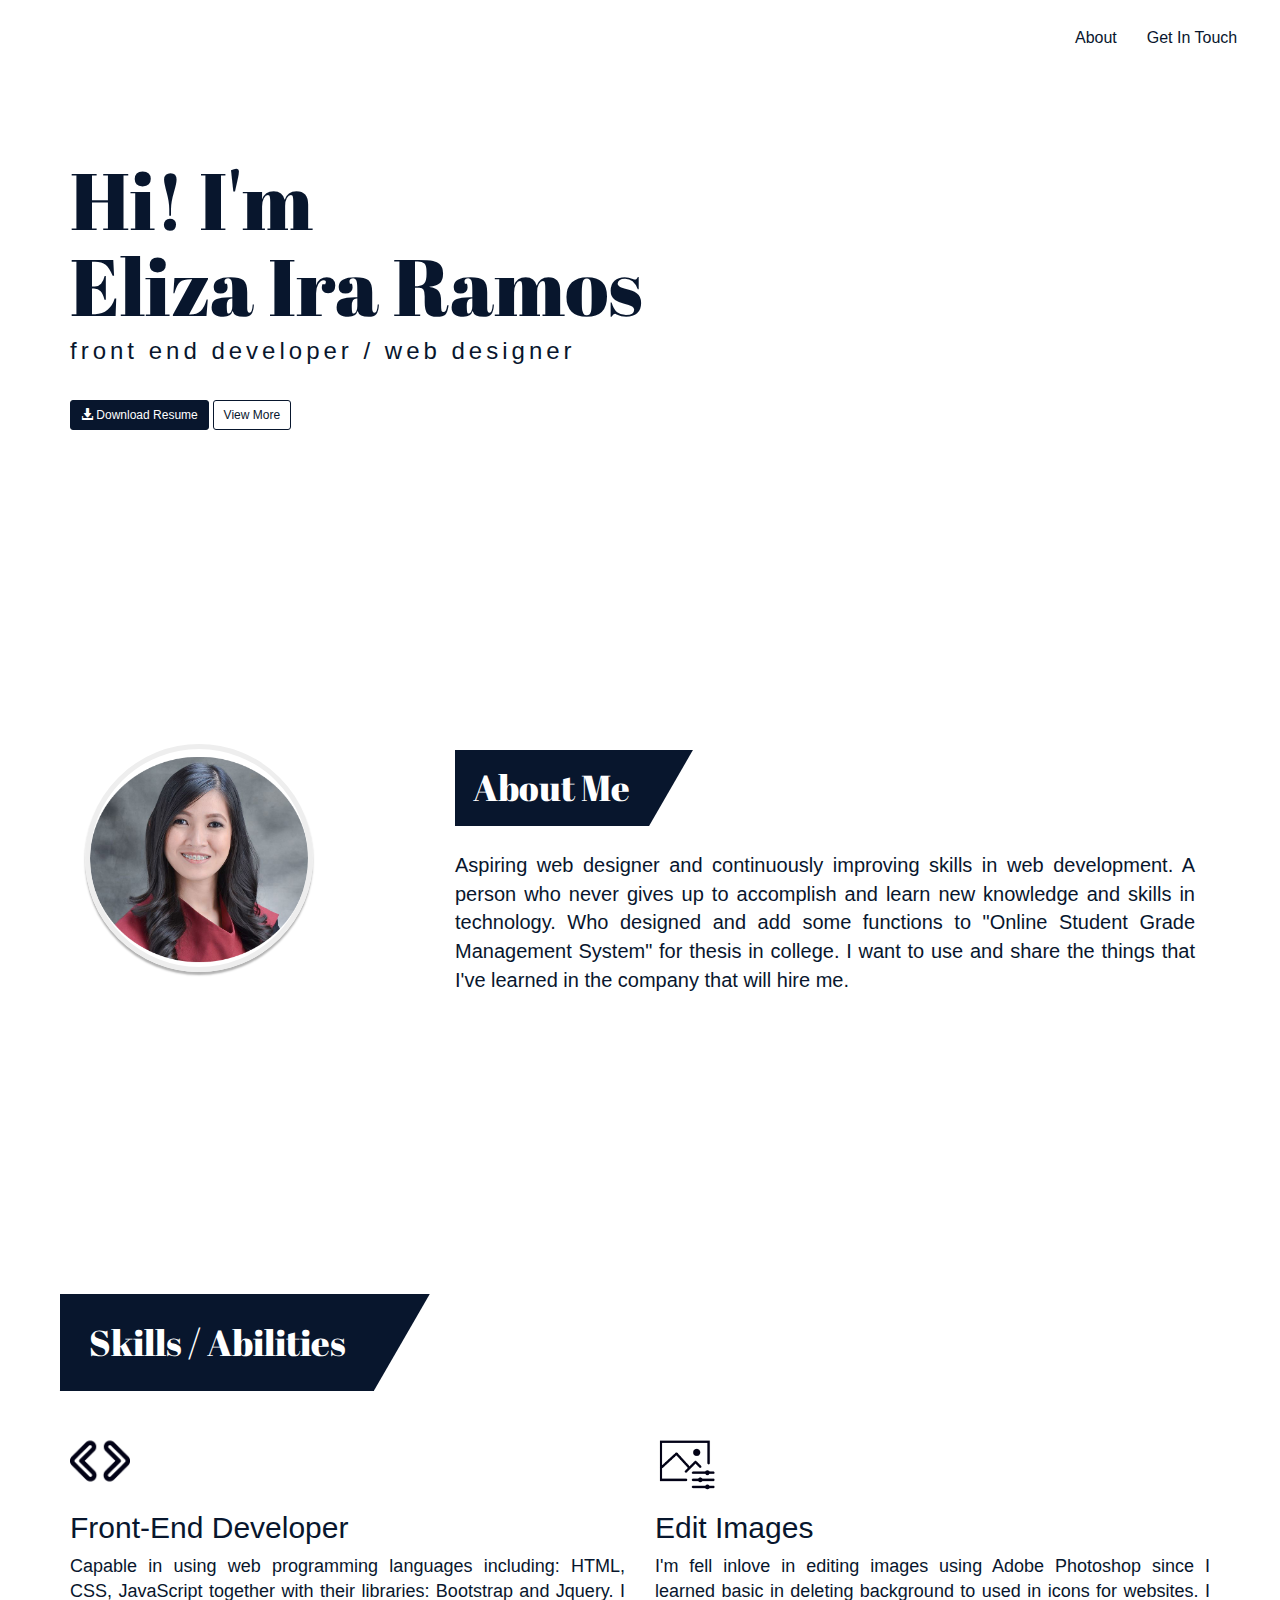
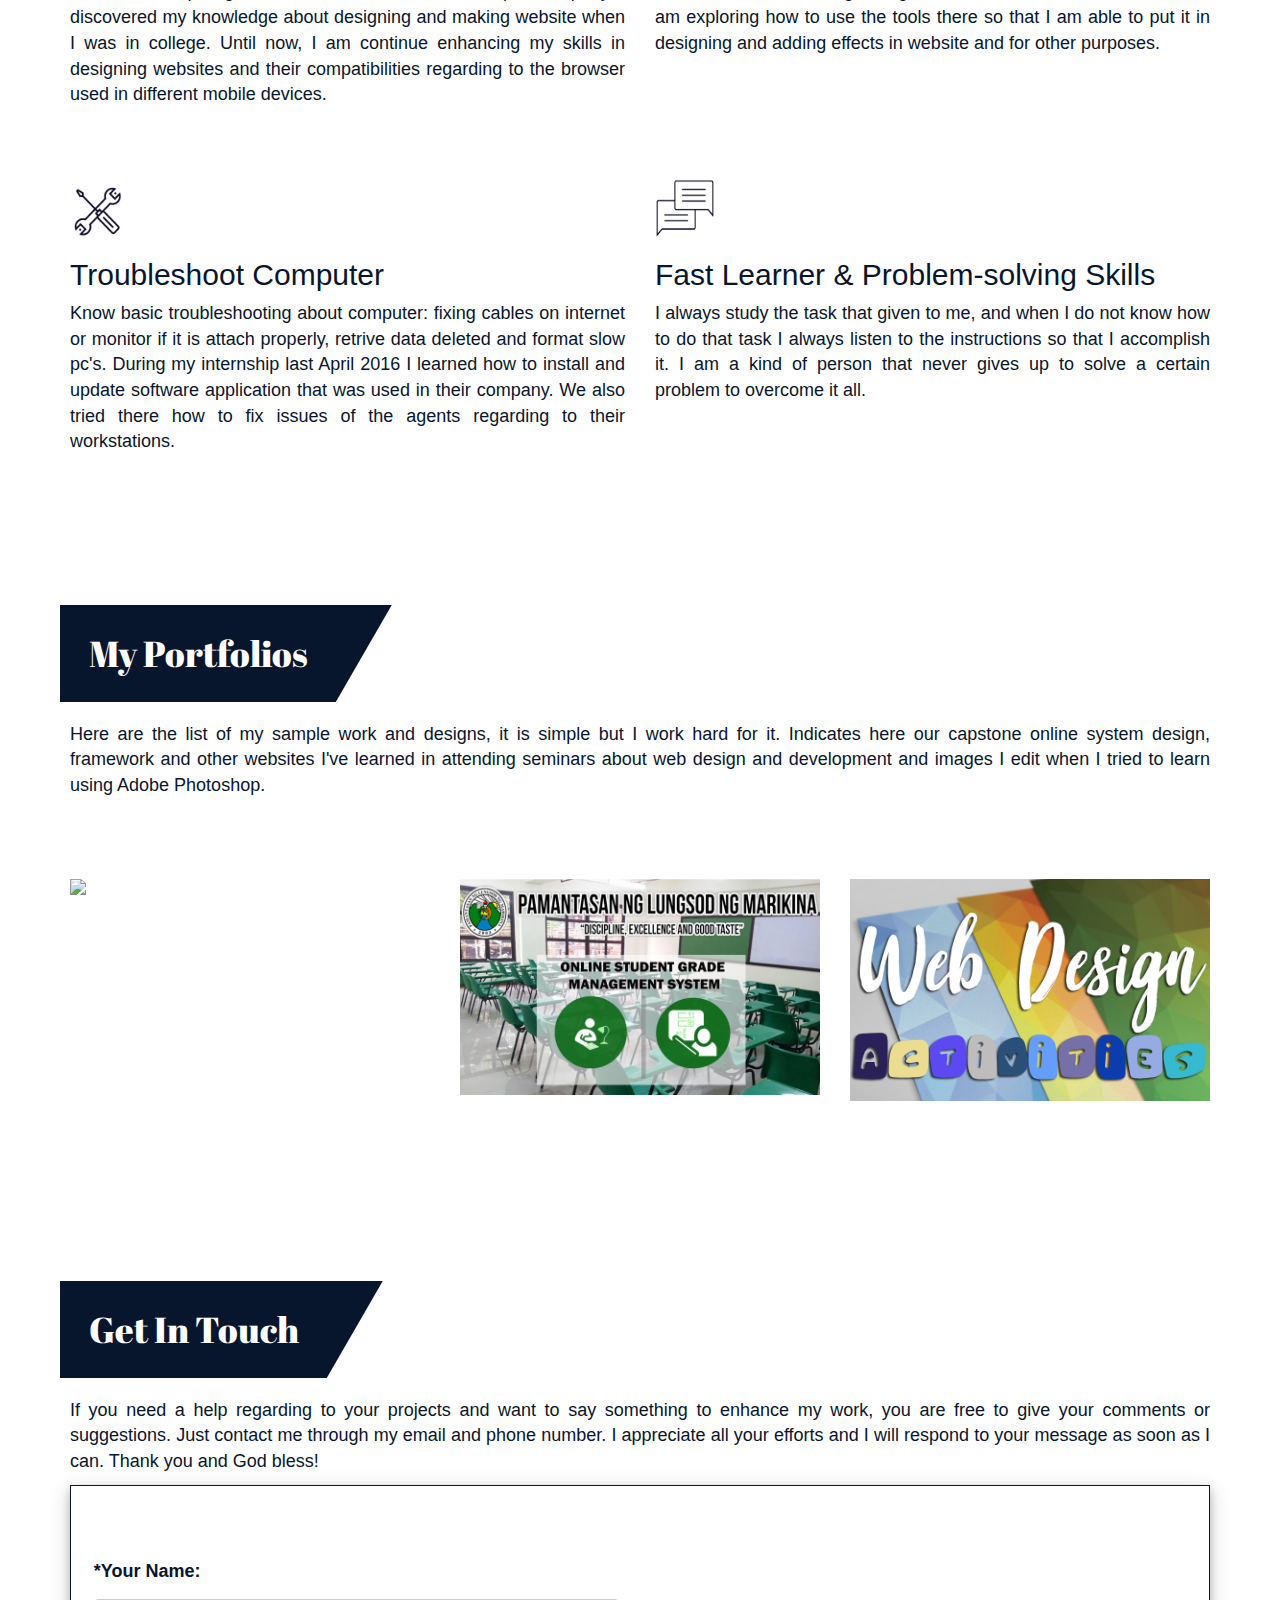
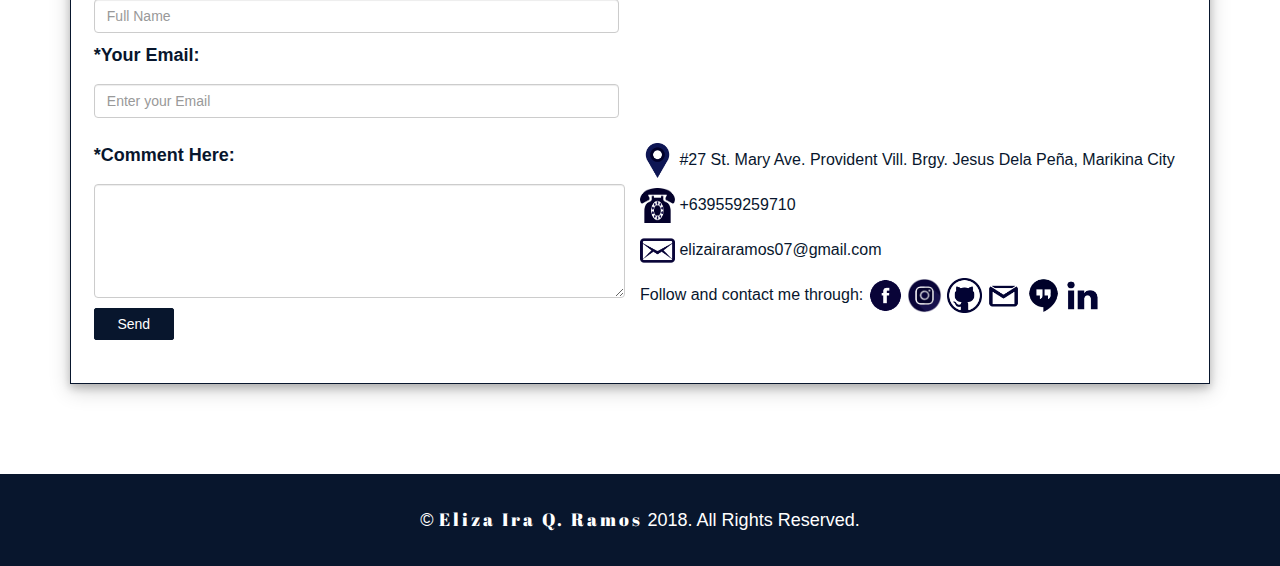
==== index.html @ de0b354c "main page" ====
<!DOCTYPE html>
<html>
<head>
  <meta name="viewport" content="width=device-width, initial-scale=1">

  <!-- for bootstrap icons -->
  <link rel="stylesheet" href="https://maxcdn.bootstrapcdn.com/bootstrap/3.3.7/css/bootstrap.min.css">
 <!--  <script src="https://ajax.googleapis.com/ajax/libs/jquery/3.2.1/jquery.slim.js"></script> -->
<!--   <script src="https://maxcdn.bootstrapcdn.com/bootstrap/3.3.7/js/bootstrap.min.js"></script>
 -->
  <title>Home | Ramos, Eliza Ira Q.</title>
  <link rel="stylesheet" href="css/bootstrap.min.css">
  <link rel="icon" href="images/circle_me_image.png" type="image/img" sizes="17x17">
  <!--for burger responsive -->
  <script src="js/jquery-3.2.1.slim.js"></script>
  <script src="js/bootstrap.min.js"></script>
  <script src="js/script.js"></script>

  <link rel="stylesheet" href="css/animate.css">
  <link rel="stylesheet" href="css/style_resume.css">

  <link href='https://fonts.googleapis.com/css?family=Abril Fatface' rel='stylesheet'>
  <link href='http://fonts.googleapis.com/css?family=Pacifico' rel='stylesheet' type='text/css'>

 
</head>
<body>
<nav class="navbar navbar-default">
    <div class="container-fluid">
      <!-- Brand and toggle get grouped for better mobile display -->
      <div class="navbar-header">
        <button type="button" class="navbar-toggle collapsed" data-toggle="collapse" data-target="#button_collapse" aria-expanded="false">
          <span class="sr-only">Toggle navigation</span>
          <span class="icon-bar"></span>
          <span class="icon-bar"></span>
          <span class="icon-bar"></span>
        </button>

        <a class="navbar-brand" href="#"></a>
      </div>

     <div class="collapse navbar-collapse" id="button_collapse">
        <ul class="nav navbar-nav navbar-right">
          <li><a class="page-scroll" href="#about">About</a></li>   
          <li><a class="page-scroll" href="#contacts">Get In Touch</a></li>  
        </ul>
      </div><!-- /.navbar-collapse -->
    </div><!-- /.container-fluid -->
  </nav>   

<div class="header_title">
  <div class="container">
    <h1 class="header_greetings">Hi! I'm </h1>
    <h1 class="header_greetings">Eliza Ira Ramos</h1>
    <h3 class="sm_header_greetings">front end developer / web designer</h3>

      <form method="get" action="Ramos Eliza Ira Q. RESUME.pdf" attrib="Ramos Eliza Ira Q (resume)">
        <button type="submit" id="download_button" class="btn-sm">
        <span class="glyphicon glyphicon-download-alt"></span> Download Resume
        </button>
        <a href="#about" class="page-scroll"><button type="button" id="view_button" class="btn-sm"> View More
        </button></a>
      </form>
  </div>
</div>
<section class="page-scroll" id="about">
  <div class="about_section">
      <div class="container">
        <div class="scroll-animations">
          <div class="animated">
            <div class="col-6 col-md-4"><img src="images/circle_me_image.png" alt="my image" id="my_image"></div>

            <div class="col-12 col-md-8">
              <h1 class="title_headings">About Me</h1>

              <p class="para_about">
              Aspiring web designer and continuously improving skills in web development. A person who never gives up to accomplish and learn new knowledge and skills in technology. Who designed and add some functions to "Online Student Grade Management System" for thesis in college.  I want to use and share the things that I've learned in the company that will hire me.
              </p>
            </div>
        </div>
      </div>
    </div>
  </div>
<div class="skillsection">
   <!-- <div class="parallax"> -->
    <div class="container">
      <!-- <div class="transbox"> -->
      <h1 class="title_headings">Skills / Abilities</h1>
        <div class="row">
          <div class="col">
            <div class="col-sm-6">
              <img src="images/coding_icon.png" id="icon">
              <h2 class="subtitle_headings">Front-End Developer</h2>
              <p class="paragraph">
               Capable in using web programming languages including: HTML, CSS, JavaScript together with their libraries: Bootstrap and Jquery. I discovered my knowledge about designing and making website when I was in college. Until now, I am continue enhancing my skills in designing websites and their compatibilities regarding to the browser used in different mobile devices.
              </p>
            </div>
          </div>
          <div class="col">
           <div class="col-sm-6">
              <img src="images/editphoto_icon.png" id="icon">
              <h2 class="subtitle_headings">Edit Images</h2>
              <p class="paragraph">
               I'm fell inlove in editing images using Adobe Photoshop since I learned basic in deleting background to used in icons for websites. I am exploring how to use the tools there so that I am able to put it in designing and adding effects in website and for other purposes.
              </p>
            </div>
          </div>
        </div>
         <div class="row">
            <div class="col">
              <div class="col-sm-6">
                <img src="images/troubleshoot_icon.png" id="icon">
                <h2 class="subtitle_headings">Troubleshoot Computer</h2>
                <p class="paragraph">
                Know basic troubleshooting about computer: fixing cables on internet or monitor if it is attach properly, retrive data deleted and format slow pc's. During my internship last April 2016 I learned how to install and update software application that was used in their company. We also tried there how to fix issues of the agents regarding to their workstations.
                </p>
              </div>
            </div>
            <div class="col">
            <div class="col-sm-6">
                <img src="images/speak_icon.png" id="icon">
                <h2 class="subtitle_headings">Fast Learner & Problem-solving Skills</h2>
                <p class="paragraph">
                I always study the task that given to me, and when I do not know how to do that task I always listen to the instructions so that I accomplish it. I am a kind of person that never gives up to solve a certain problem to overcome it all.
                </p>
            </div>
          </div>
        </div>
      <!-- </div> -->
    <!-- </div> -->
  </div>
</div>
<div class="porfolio_section">
  <div class="container">
      <h1 class="title_headings">My Portfolios</h1>
      <p class="paragraph_portfolios">
        Here are the list of my sample work and designs, it is simple but I work hard for it. Indicates here our capstone online system design, framework and other websites I've learned in attending seminars about web design and development and images I edit when I tried to learn using Adobe Photoshop.  </p>
    <div class="row">
      <div class="gallery">
        <div class="col-6 col-md-4">
           <img src="images/my_frameworkimg.png" id="pic_portfolio">
            <div class="hover_opacity">
              <div class="hover_click"><a href="myframework_index.html" target="_blank">My Framework</a></div>
            </div>
        </div>
      </div>
      <div class ="gallery">
        <div class="col-6 col-md-4">
           <img src="images/osgms_frontimg.png" id="pic_portfolio">
            <div class="hover_opacity">
              <div class="hover_click"><a href="osgms-view.html" target="_blank">OSGMS Design</a></div>
            </div>
        </div>
      </div>
      <div class ="gallery">
        <div class="col-6 col-md-4">
           <img src="images/webdesign_bg.png" id="pic_portfolio">
           <div class="hover_opacity">
              <div class="hover_click"><a href="webdesign-activityindex.html" target="_blank">Activities</a></div>
            </div>
         </div>  
      </div>
     <!--  <div class="row">
      <div class ="gallery">
        <div class="col-6 col-md-4">
           <img src="images/meee.png" id="pic_portfolio">
            <div class="hover_opacity">
              <div class="hover_click">Coming Soon!</div>
            </div>
        </div>
      </div>
      <div class ="gallery">
        <div class="col-6 col-md-4">
           <img src="images/meee.png" id="pic_portfolio">
            <div class="hover_opacity">
              <div class="hover_click">Coming Soon!</div>
            </div>
        </div>
      </div>
      <div class ="gallery">
        <div class="col-6 col-md-4">
           <img src="images/meee.png" id="pic_portfolio">
           <div class="hover_opacity">
              <div class="hover_click">Coming Soon!</div>
            </div>
         </div>  
      </div>
 -->    
    </div>
  </div>
</div>
</section>
<section class="page-scroll" id="contacts">
<div class="getintouch">
  <div class="container">
     <h1 class="title_headings">Get In Touch</h1>
      <p class="paragraph_portfolios">
      If you need a help regarding to your projects and want to say something to enhance my work, you are free to give your comments or suggestions. Just contact me through my email and phone number. I appreciate all your efforts and I will respond to your message as soon as I can. Thank you and God bless!
       <!-- Do you want to know and say something about me and my work or you need help regarding to your projects? I love to hear from you. You are free give your comments or questions. Just leave a message here or contact me through my email and phone number, I appreaciate all your efforts. Thank you and God bless!  --></p>
      <div class="contact_container">
        <div class="row">
          <div class="col">
            <div class="col-sm-6">

              <form action="">
               <div class="form-group row">
                  <label for="inputText" class="col-sm-3 col-form-label"><p class="paragraph_contact">*Your Name:</p></label>
                  <div class="col-sm-10">
                    <input type="text" class="form-control" id="inputText" placeholder="Full Name" name=""required>
                  </div>
                   <label for="inputText" class="col-sm-3 col-form-label"><p class="paragraph_contact">*Your Email:</p></label>
                  <div class="col-sm-10">
                    <input type="text" class="form-control" id="inputText" placeholder="Enter your Email" name="" required>
                  </div>
                </div>
                <label for="comment"><p class="paragraph_contact">*Comment Here:</p></label>
                <textarea class="form-control" rows="5" id="comment" name="" required></textarea>
                <button type="submit" id="send_button">Send</button>
              </form>

            </div>
          </div>
           <div class="col">
              <div class="col-sm-6">
                <div class="mapouter"><div class="gmap_canvas"><iframe width="500" height="174" id="gmap_canvas" src="https://maps.google.com/maps?q=marikina city philippines&t=&z=13&ie=UTF8&iwloc=&output=embed" frameborder="0" scrolling="no" marginheight="0" marginwidth="0"></iframe></div><a href="https://www.pureblack.de/webdesign-hamburg/"></a></div>
              </div>
              <p class="contact_paragraph"><img src="images/location_icon.png" id="contact_icon"> #27 St. Mary Ave. Provident Vill. Brgy. Jesus Dela Peña, Marikina City</p>
              <p class="contact_paragraph"><img src="images/telephonee_icon.png" id="contact_icon"> +639559259710</p>
              <p class="contact_paragraph"><img src="images/email_icon.png" id="contact_icon"> elizairaramos07@gmail.com</p>
              <p class="contact_paragraph">Follow and contact me through: 
                <a href="https://facebook.com"><img src="images/facebook_icon.png" attribute="facebook" id="contact_icon"></a>
                 <a href="https://instagram.com/elaira_11"><img src="images/instagram_icon.png" id="contact_icon"></a>
                <a href="https://github.com/Elizaira"><img src="images/github-icon.png" id="contact_icon"></a>
                <a href="https://gmail.com"><img src="images/gmail-icon.png" id="contact_icon"></a>  
                <a href="https://hangouts.google.com"><img src="images/hangout-icon.png" id="contact_icon"></a>  
                <a href="www.linkedin.com/in/eliza-ira-ramos-13750b141"><img src="images/linkedin-icon.png" id="contact_icon"></a>  
                       
              </p>
          </div>
        </div>
      </div>
  </div>
</div>
</div>
</section>
<footer>
  <h4 class="footer_section">&copy; <span class="footer_name">Eliza Ira Q. Ramos</span> 2018. All Rights Reserved.</h4>
</footer>

 </body>
</html>
---- css/style_resume.css ----
body{
	margin:0;
	padding:0;
}
.navbar{
	background-color: #ffffff;
	border:0;
	color:#08162d;
	padding:1%;
	/*font-family: 'Pacifico', Helvetica, sans-serif;*/
}
/*title in the left side*/
.navbar-header .navbar-brand{
	/*margin-top: -10px;*/
	font-size:30px;	
	/*font-family: 'Pacifico', Helvetica, sans-serif;*/
    color:#08162d;
   /* text-shadow: 3px 3px 0px rgba(0,0,0,0.1), 7px 7px 0px rgba(0,0,0,0.05);*/
}
.navbar-header .navbar-brand:hover{
/*	color:#000;*/
}


.navbar-default .navbar-nav > .active > a, 
.navbar-default .navbar-nav > .active > a:hover, 
.navbar-default .navbar-nav > .active > a:focus {
	font-style:bold;
}
	.navbar-default .navbar-nav > .active > a, focus {
	font-style:bold;
}
	.navbar-default .navbar-nav > li > a:hover, 
	.navbar-default .navbar-nav > li > a:focus {
	color:#08162d;
	

}
/*for changing font in navbar*/
	.navbar-default .navbar-nav >li>a{
	/*color:#323233; darkgray*/
	color:#08162d;
	font-size:16px;
}




.header_title{
	text-align: left;
	margin-top: 70px;
	margin-bottom: 18%;
}
.header_greetings{
	font-family: 'Abril Fatface';
	font-size: 80px;
	color:#08162d;
	font-style: normal;
	font-variant: normal;
	font-weight: 500;
	line-height: 66.4px;
}
.sm_header_greetings{
	letter-spacing:4px;
	color:#08162d;
	/*font-family: 'Pacifico', Helvetica, sans-serif;*/
}
#download_button{
	color:#ffffff;
	background-color:#08162d;
	border:1px solid #08162d;
	margin-top:25px;
}
#download_button:hover{
	background-color:#ffffff;
	border:1px solid #08162d;
	color:#08162d;
}
#view_button{

	color:#08162d;
	background-color:#ffffff;
	border:1px solid #08162d;
	margin-top:25px;
}
#view_button:hover{

	background-color:#08162d;
	border:1px solid #08162d;
	color:#ffffff;
}

.about_section{

}

.title_headings{
	/*css skew one side*/
	font-family: 'Abril Fatface';
    color:#ffffff;
	background-color:#08162d;
	padding:2.5%;
    margin: 0 0 0 -10px;
    display:inline-block;
    position: relative; 

}
.title_headings:after{
	/*css skew one side*/
	content: " ";
    position: absolute;
    display: inline-block;
    width: 100%;
    height: 100%;
    top: 0;
    left: 0;
    z-index: -1;
    background: #08162d;
    transform-origin: bottom left;
    -ms-transform: skew(-30deg, 0deg);
    -webkit-transform: skew(-30deg, 0deg);
    transform: skew(-30deg, 0deg);

}

.subtitle_headings{
	color:#08162d;
}
.para_about{
	color:#08162d;
	font-size:20px;
	margin-top:25px;
	margin-left:-10px;
	text-align: justify;
	margin-bottom:300px;
}
.col-md-8{
/*	border:1px solid #000;*/
	margin-top: 90px;
}
.col-md-4{
	/*border:1px solid #000;*/
	margin-top: 70px;
}

/*.row{
	display:flex;
}
for columns to align them base on the sizes you want
.col{
	margin-left:15px;
	flex:1;
}
.col-6{
	flex:6;
}
*/

#my_image{
	width: 228px;
	height:228px;
 	margin: 1em auto;
 	background-size: cover;
 	background-repeat: no-repeat;
 	background-position: center center;
 	-webkit-border-radius: 99em;
	-moz-border-radius: 99em;
	border-radius: 99em;
 	border: 5px solid #eee;
 	box-shadow: 0 3px 2px rgba(0, 0, 0, 0.3);  
}

.parallax {
    /* The image used */
    background-image: url("../images/meee.png");
    /* Set a specific height */
    min-height: 700px; 
    /* Create the parallax scrolling effect */
    background-attachment: fixed;
    background-position: center;
    background-repeat: no-repeat;
    background-size: cover;
}



#icon{
	width:60px;
	height:60px;
	padding:0;
	margin:0;
	display:inline-block;
}

.paragraph{
	text-align: justify;
	color:#08162d;
	font-size:18px;
}
.col-sm-6{
	margin-top: 40px;
	margin-bottom: 20px;
}

.porfolio_section{
	margin-top: 120px;
	margin-bottom: 120px;
}
.paragraph_portfolios{
	margin-top:20px;
	color:#08162d;
	font-size:18px;
	text-align: justify;
}
#pic_portfolio{
	width:350px;
	height:250px;
	/*css styling images: image hover relay*/
	opacity: 1;
 	display: block;
	width: 100%;
	height: auto;
	transition: .5s ease;
  	backface-visibility: hidden;

}
.hover_opacity {
  transition: .5s ease;
  opacity: 0;
  position: absolute;
  top: 50%;
  left: 50%;
  transform: translate(-50%, -50%);
  -ms-transform: translate(-50%, -50%);
  text-decoration: none;

}
.hover_click{
  background-color: #08162d;
  border-radius: 5px;
  color: #ffffff;
  font-size: 18px;
  padding: 16px 32px;
}
/*.hover_click:hover{
  background-color: #ffffff;
  border:2px solid #08162d;
  color: #08162d;
  font-size: 17px;

}*/

a:hover{
	text-decoration: none;
	color:#ffffff;
}
.gallery:hover #pic_portfolio {
/*  opacity: 0.4;
  border:2px solid #08162d;*/
  -moz-transform: scale(1.1);
  -webkit-transform: scale(1.1);
  transform: scale(1.1);

}

/*
.gallery #pic_portfolio{
	
  
  -moz-transition: all 0.3s;
  -webkit-transition: all 0.3s;
  transition: all 0.3s;
}*/

.gallery:hover .hover_opacity {
  opacity: 1;

}
/*.gallery{
  position: relative;
    max-width: 100%;
  border: 1px solid #333;
  margin: 2%;
  overflow: hidden;
}*/


.getintouch{
	margin-top: 180px;
}
.contact_container{
	border:1px solid #08162d;
	padding:2%;
	box-shadow: 0 4px 8px 0 rgba(0, 0, 0, 0.2), 0 6px 20px 0 rgba(0, 0, 0, 0.19);
}
#inputText{
	width:120%;
}
.paragraph_contact{
	color:#08162d;
	font-size:18px;
	margin-top: 10px;

}
#send_button{
	margin-top: 10px;
	background-color:#08162d;
	padding:1%;
	border-radius: 2px;
	color:#ffffff;
	border:1px solid #08162d;
	width:80px;
}
#send_button:hover{
	background-color:#0a1d3d;
}

/*google map*/
.mapouter{overflow:hidden;height:174px;width:489px;}.gmap_canvas {background:none!important;height:174px;width:489px;}

#contact_icon{
	width:35px;
	height:35px;

	position:relative;
}


.contact_paragraph{
	font-size:16px;
	color:#08162d;
}

footer{
	background-color:#08162d;
	margin-top:90px;
	padding:2%;
	text-align: center;
	color:#ffffff;
}
.footer_name{
	font-family: 'Abril Fatface';
	letter-spacing:3px;

}
.transbox{
	 background-color:hsla(220,40%,70%,0.3);
	 opacity: 0.9;
  	filter: alpha(opacity=60); /* For IE8 and earlier */
  	padding:2%;
}

@media screen and (max-width: 768px){
	.header_title{
		margin-top: 80px;
		margin-bottom: 100px;
	}
	.header_greetings{
		font-size:80px;
	}
	.parallax{
		min-height: 400px; 
		min-width: 50px;
	}
	.title_headings{
		font-size:30px;
	}
	#my_image{
		margin-left:20px;
	}
	.para_about{
		font-size:18px;
		margin-bottom: 50px;
	}
	.col-md-8{
	margin-top: 20px;
	}
	.col-md-4{
	margin-top: 30px;
	}
	.skillsection{
		margin-left:10px;
	}
	.paragraph{
		font-size:18px;

	}
	.subtitle_headings{
		font-size:25px;
	}
	.col-sm-6{
		width:95%;
	}
	#inputText{
		width:100%;
	}
	.mapouter{
		width: 100%;
	}
	.contact_paragraph{
		margin-left: 10px;
	}

}
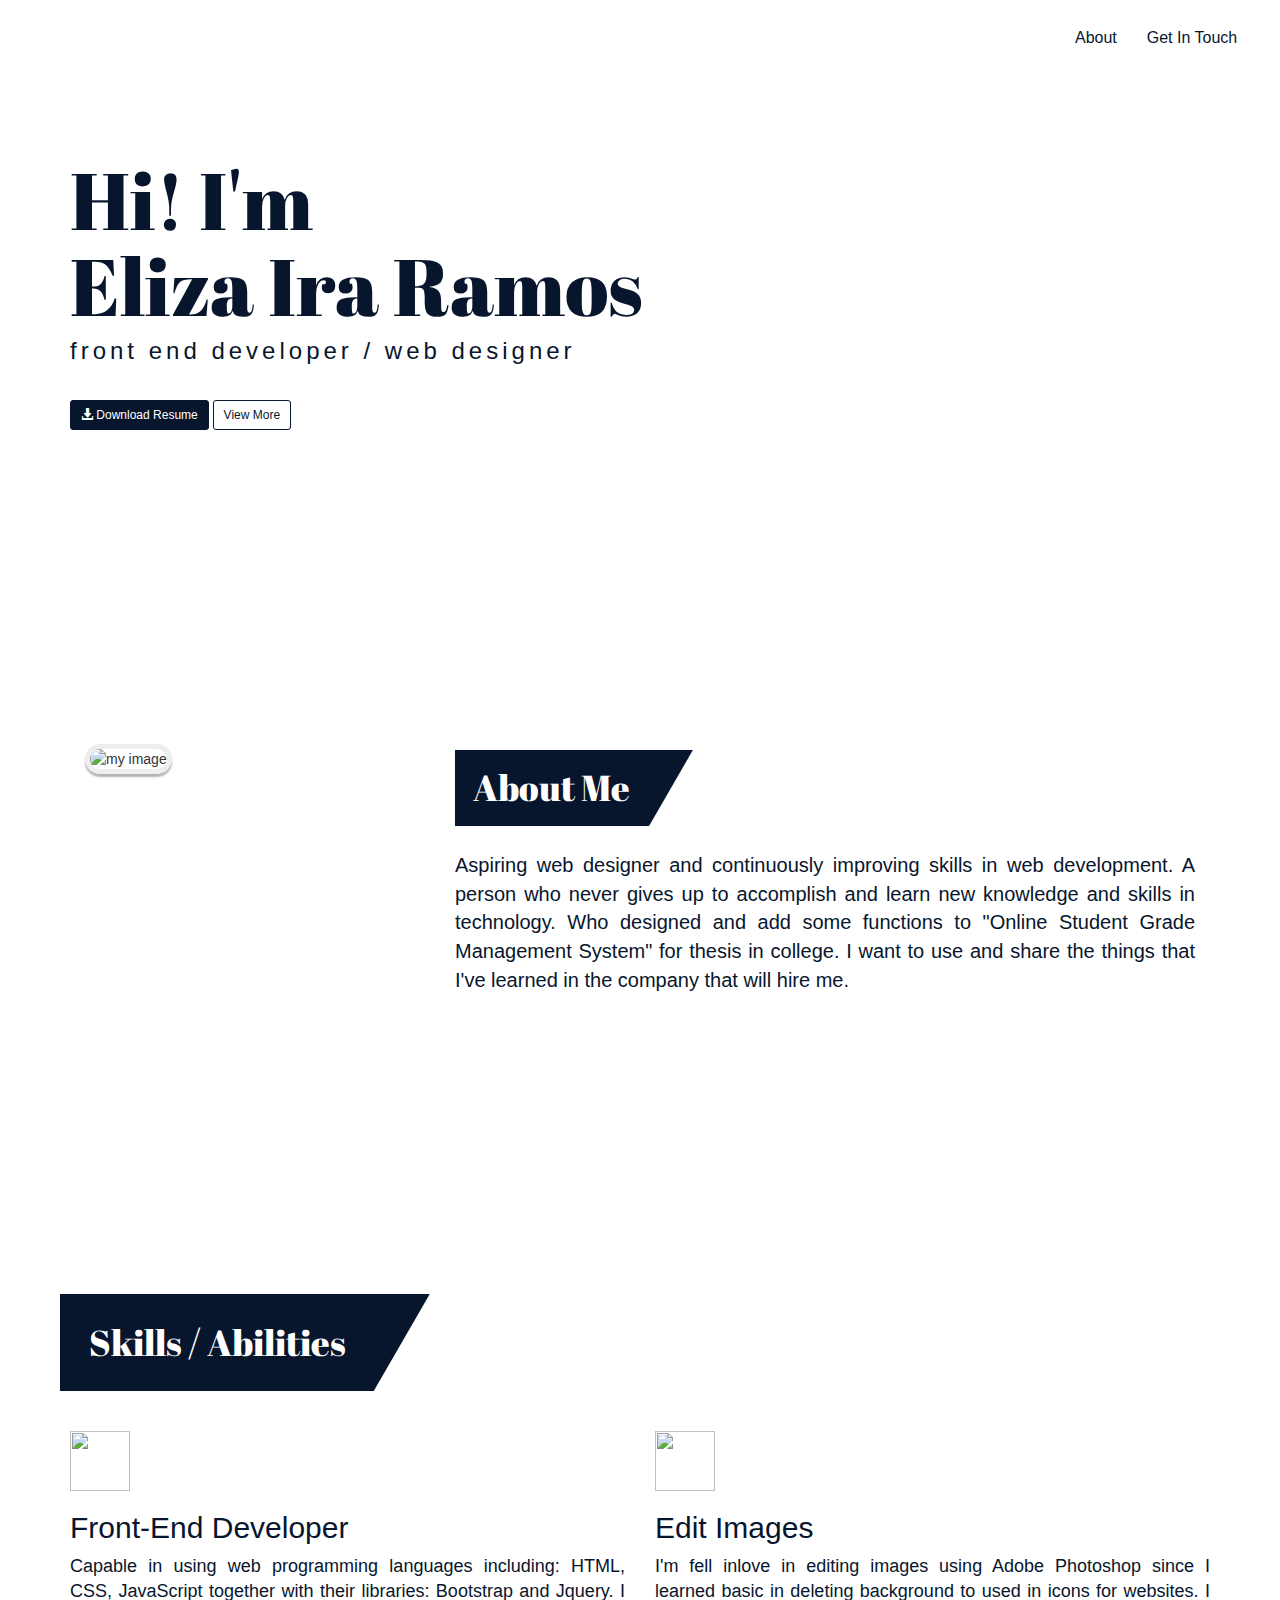
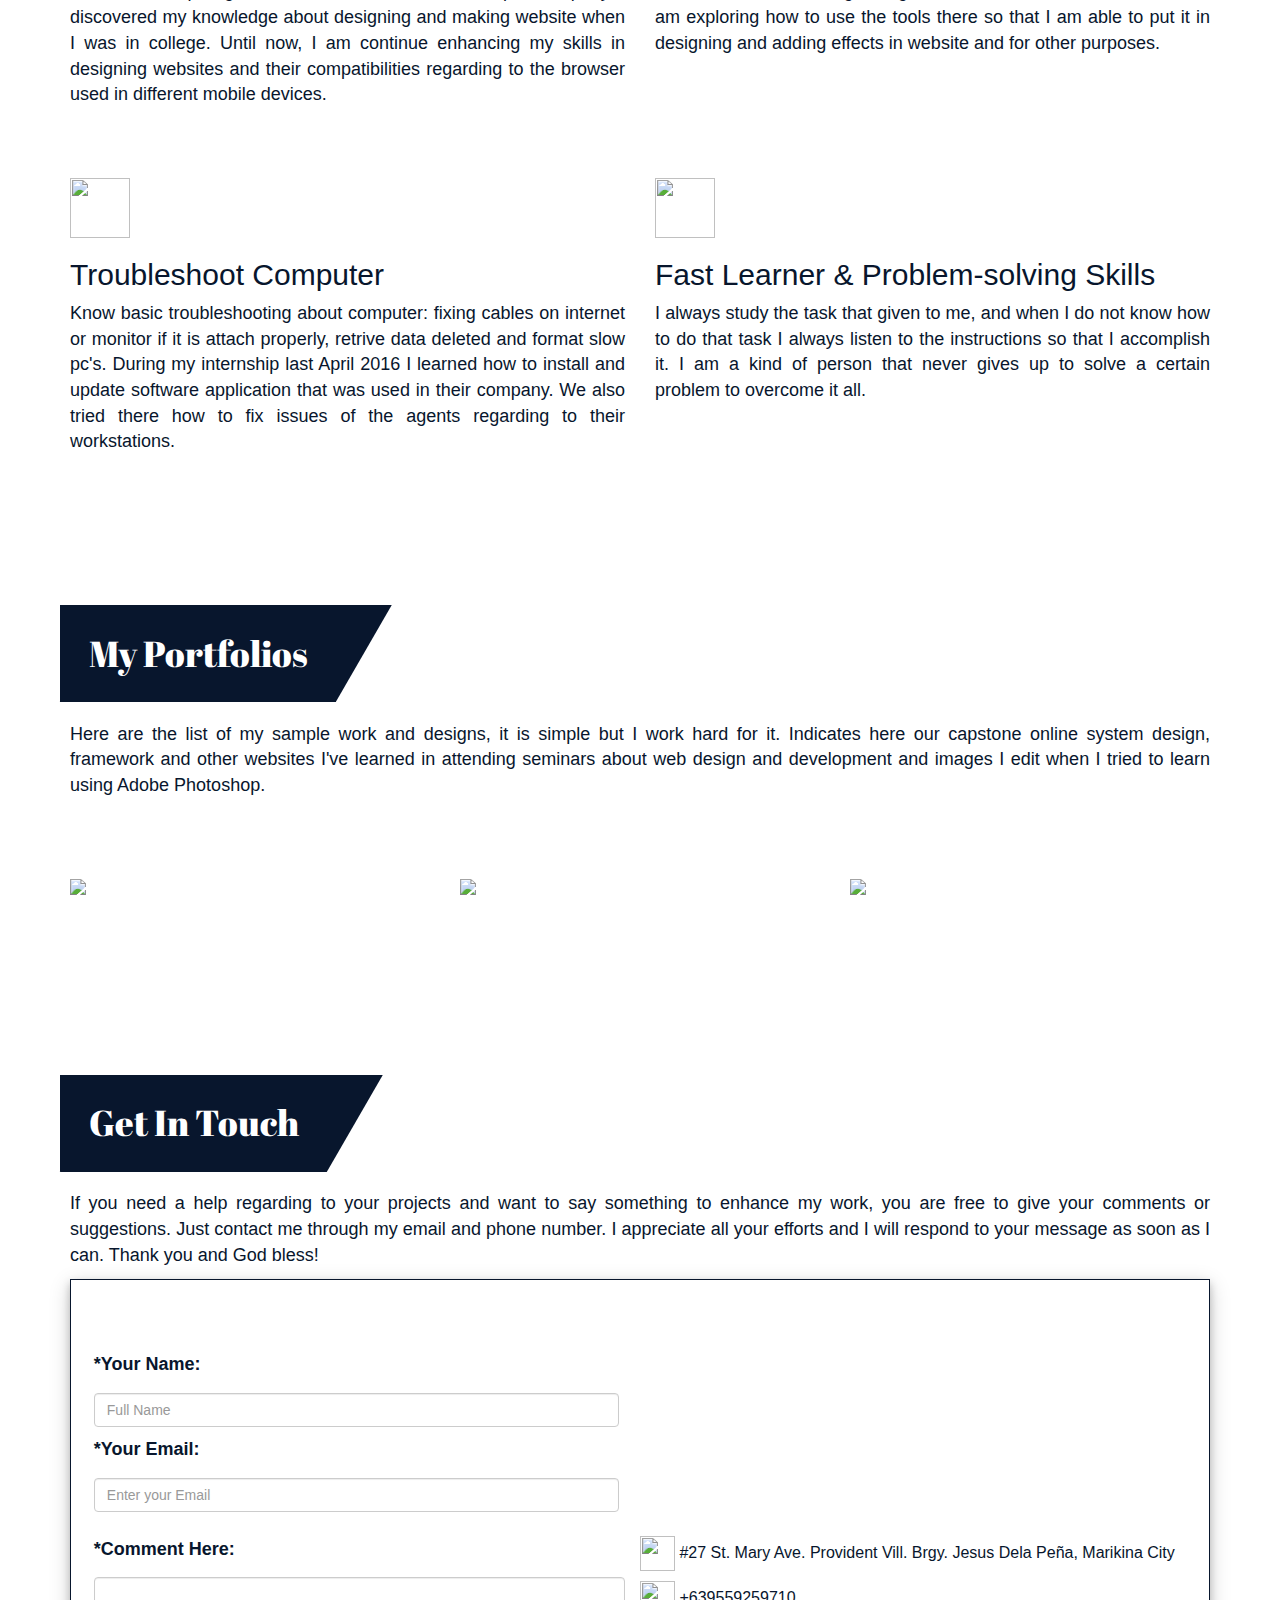
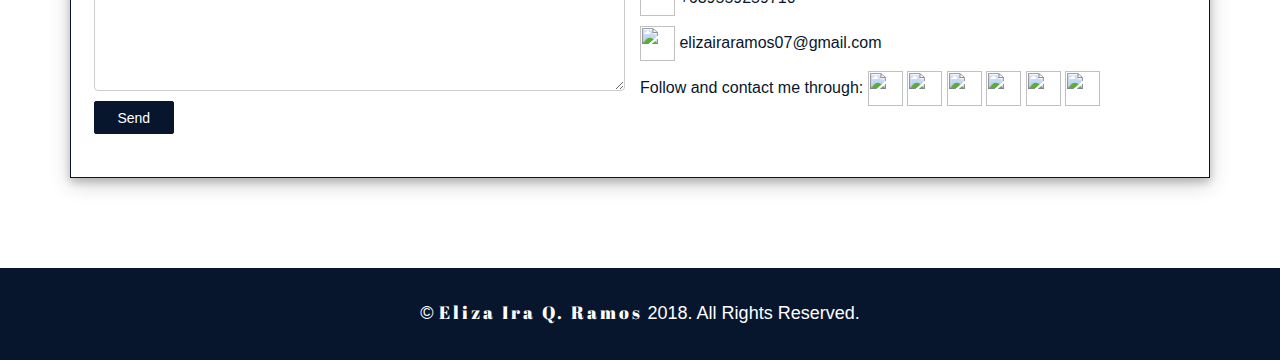
==== commit 92852e11: "modified" ====
--- a/index.html
+++ b/index.html
@@ -2,15 +2,13 @@
 <html>
 <head>
   <meta name="viewport" content="width=device-width, initial-scale=1">
-
+<!--    -->
   <!-- for bootstrap icons -->
   <link rel="stylesheet" href="https://maxcdn.bootstrapcdn.com/bootstrap/3.3.7/css/bootstrap.min.css">
- <!--  <script src="https://ajax.googleapis.com/ajax/libs/jquery/3.2.1/jquery.slim.js"></script> -->
-<!--   <script src="https://maxcdn.bootstrapcdn.com/bootstrap/3.3.7/js/bootstrap.min.js"></script>
- -->
+
   <title>Home | Ramos, Eliza Ira Q.</title>
   <link rel="stylesheet" href="css/bootstrap.min.css">
-  <link rel="icon" href="images/circle_me_image.png" type="image/img" sizes="17x17">
+  <link rel="icon" href="Images/circle_me_image.png" type="image/img" sizes="17x17">
   <!--for burger responsive -->
   <script src="js/jquery-3.2.1.slim.js"></script>
   <script src="js/bootstrap.min.js"></script>
@@ -54,7 +52,7 @@
     <h1 class="header_greetings">Eliza Ira Ramos</h1>
     <h3 class="sm_header_greetings">front end developer / web designer</h3>
 
-      <form method="get" action="Ramos Eliza Ira Q. RESUME.pdf" attrib="Ramos Eliza Ira Q (resume)">
+      <form method="get" action="Ramos Eliza Ira RESUME.pdf" attrib="Ramos Eliza Ira Q (resume)">
         <button type="submit" id="download_button" class="btn-sm">
         <span class="glyphicon glyphicon-download-alt"></span> Download Resume
         </button>
@@ -68,7 +66,7 @@
       <div class="container">
         <div class="scroll-animations">
           <div class="animated">
-            <div class="col-6 col-md-4"><img src="images/circle_me_image.png" alt="my image" id="my_image"></div>
+            <div class="col-6 col-md-4"><img src="Images/circle_me_image.png" alt="my image" id="my_image"></div>
 
             <div class="col-12 col-md-8">
               <h1 class="title_headings">About Me</h1>
@@ -89,7 +87,7 @@
         <div class="row">
           <div class="col">
             <div class="col-sm-6">
-              <img src="images/coding_icon.png" id="icon">
+              <img src="Images/coding_icon.png" id="icon">
               <h2 class="subtitle_headings">Front-End Developer</h2>
               <p class="paragraph">
                Capable in using web programming languages including: HTML, CSS, JavaScript together with their libraries: Bootstrap and Jquery. I discovered my knowledge about designing and making website when I was in college. Until now, I am continue enhancing my skills in designing websites and their compatibilities regarding to the browser used in different mobile devices.
@@ -98,7 +96,7 @@
           </div>
           <div class="col">
            <div class="col-sm-6">
-              <img src="images/editphoto_icon.png" id="icon">
+              <img src="Images/editphoto_icon.png" id="icon">
               <h2 class="subtitle_headings">Edit Images</h2>
               <p class="paragraph">
                I'm fell inlove in editing images using Adobe Photoshop since I learned basic in deleting background to used in icons for websites. I am exploring how to use the tools there so that I am able to put it in designing and adding effects in website and for other purposes.
@@ -109,7 +107,7 @@
          <div class="row">
             <div class="col">
               <div class="col-sm-6">
-                <img src="images/troubleshoot_icon.png" id="icon">
+                <img src="Images/troubleshoot_icon.png" id="icon">
                 <h2 class="subtitle_headings">Troubleshoot Computer</h2>
                 <p class="paragraph">
                 Know basic troubleshooting about computer: fixing cables on internet or monitor if it is attach properly, retrive data deleted and format slow pc's. During my internship last April 2016 I learned how to install and update software application that was used in their company. We also tried there how to fix issues of the agents regarding to their workstations.
@@ -118,7 +116,7 @@
             </div>
             <div class="col">
             <div class="col-sm-6">
-                <img src="images/speak_icon.png" id="icon">
+                <img src="Images/speak_icon.png" id="icon">
                 <h2 class="subtitle_headings">Fast Learner & Problem-solving Skills</h2>
                 <p class="paragraph">
                 I always study the task that given to me, and when I do not know how to do that task I always listen to the instructions so that I accomplish it. I am a kind of person that never gives up to solve a certain problem to overcome it all.
@@ -138,7 +136,7 @@
     <div class="row">
       <div class="gallery">
         <div class="col-6 col-md-4">
-           <img src="images/my_frameworkimg.png" id="pic_portfolio">
+           <img src="Images/my_framework.png" id="pic_portfolio">
             <div class="hover_opacity">
               <div class="hover_click"><a href="myframework_index.html" target="_blank">My Framework</a></div>
             </div>
@@ -146,7 +144,7 @@
       </div>
       <div class ="gallery">
         <div class="col-6 col-md-4">
-           <img src="images/osgms_frontimg.png" id="pic_portfolio">
+           <img src="Images/osgms_frontimg.png" id="pic_portfolio">
             <div class="hover_opacity">
               <div class="hover_click"><a href="osgms-view.html" target="_blank">OSGMS Design</a></div>
             </div>
@@ -154,38 +152,13 @@
       </div>
       <div class ="gallery">
         <div class="col-6 col-md-4">
-           <img src="images/webdesign_bg.png" id="pic_portfolio">
+           <img src="Images/webdesign_bg.png" id="pic_portfolio">
            <div class="hover_opacity">
               <div class="hover_click"><a href="webdesign-activityindex.html" target="_blank">Activities</a></div>
             </div>
          </div>  
       </div>
-     <!--  <div class="row">
-      <div class ="gallery">
-        <div class="col-6 col-md-4">
-           <img src="images/meee.png" id="pic_portfolio">
-            <div class="hover_opacity">
-              <div class="hover_click">Coming Soon!</div>
-            </div>
-        </div>
-      </div>
-      <div class ="gallery">
-        <div class="col-6 col-md-4">
-           <img src="images/meee.png" id="pic_portfolio">
-            <div class="hover_opacity">
-              <div class="hover_click">Coming Soon!</div>
-            </div>
-        </div>
-      </div>
-      <div class ="gallery">
-        <div class="col-6 col-md-4">
-           <img src="images/meee.png" id="pic_portfolio">
-           <div class="hover_opacity">
-              <div class="hover_click">Coming Soon!</div>
-            </div>
-         </div>  
-      </div>
- -->    
+
     </div>
   </div>
 </div>
@@ -196,7 +169,6 @@
      <h1 class="title_headings">Get In Touch</h1>
       <p class="paragraph_portfolios">
       If you need a help regarding to your projects and want to say something to enhance my work, you are free to give your comments or suggestions. Just contact me through my email and phone number. I appreciate all your efforts and I will respond to your message as soon as I can. Thank you and God bless!
-       <!-- Do you want to know and say something about me and my work or you need help regarding to your projects? I love to hear from you. You are free give your comments or questions. Just leave a message here or contact me through my email and phone number, I appreaciate all your efforts. Thank you and God bless!  --></p>
       <div class="contact_container">
         <div class="row">
           <div class="col">
@@ -224,16 +196,16 @@
               <div class="col-sm-6">
                 <div class="mapouter"><div class="gmap_canvas"><iframe width="500" height="174" id="gmap_canvas" src="https://maps.google.com/maps?q=marikina city philippines&t=&z=13&ie=UTF8&iwloc=&output=embed" frameborder="0" scrolling="no" marginheight="0" marginwidth="0"></iframe></div><a href="https://www.pureblack.de/webdesign-hamburg/"></a></div>
               </div>
-              <p class="contact_paragraph"><img src="images/location_icon.png" id="contact_icon"> #27 St. Mary Ave. Provident Vill. Brgy. Jesus Dela Peña, Marikina City</p>
-              <p class="contact_paragraph"><img src="images/telephonee_icon.png" id="contact_icon"> +639559259710</p>
-              <p class="contact_paragraph"><img src="images/email_icon.png" id="contact_icon"> elizairaramos07@gmail.com</p>
+              <p class="contact_paragraph"><img src="Images/location_icon.png" id="contact_icon"> #27 St. Mary Ave. Provident Vill. Brgy. Jesus Dela Peña, Marikina City</p>
+              <p class="contact_paragraph"><img src="Images/telephonee_icon.png" id="contact_icon"> +639559259710</p>
+              <p class="contact_paragraph"><img src="Images/email_icon.png" id="contact_icon"> elizairaramos07@gmail.com</p>
               <p class="contact_paragraph">Follow and contact me through: 
-                <a href="https://facebook.com"><img src="images/facebook_icon.png" attribute="facebook" id="contact_icon"></a>
-                 <a href="https://instagram.com/elaira_11"><img src="images/instagram_icon.png" id="contact_icon"></a>
-                <a href="https://github.com/Elizaira"><img src="images/github-icon.png" id="contact_icon"></a>
-                <a href="https://gmail.com"><img src="images/gmail-icon.png" id="contact_icon"></a>  
-                <a href="https://hangouts.google.com"><img src="images/hangout-icon.png" id="contact_icon"></a>  
-                <a href="www.linkedin.com/in/eliza-ira-ramos-13750b141"><img src="images/linkedin-icon.png" id="contact_icon"></a>  
+                <a href="https://facebook.com"><img src="Images/facebook_icon.png" attribute="facebook" id="contact_icon"></a>
+                 <a href="https://instagram.com/elaira_11"><img src="Images/instagram_icon.png" id="contact_icon"></a>
+                <a href="https://github.com/Elizaira"><img src="Images/github-icon.png" id="contact_icon"></a>
+                <a href="https://gmail.com"><img src="Images/gmail-icon.png" id="contact_icon"></a>  
+                <a href="https://hangouts.google.com"><img src="Images/hangout-icon.png" id="contact_icon"></a>  
+                <a href="www.linkedin.com/in/eliza-ira-ramos-13750b141"><img src="Images/linkedin-icon.png" id="contact_icon"></a>  
                        
               </p>
           </div>
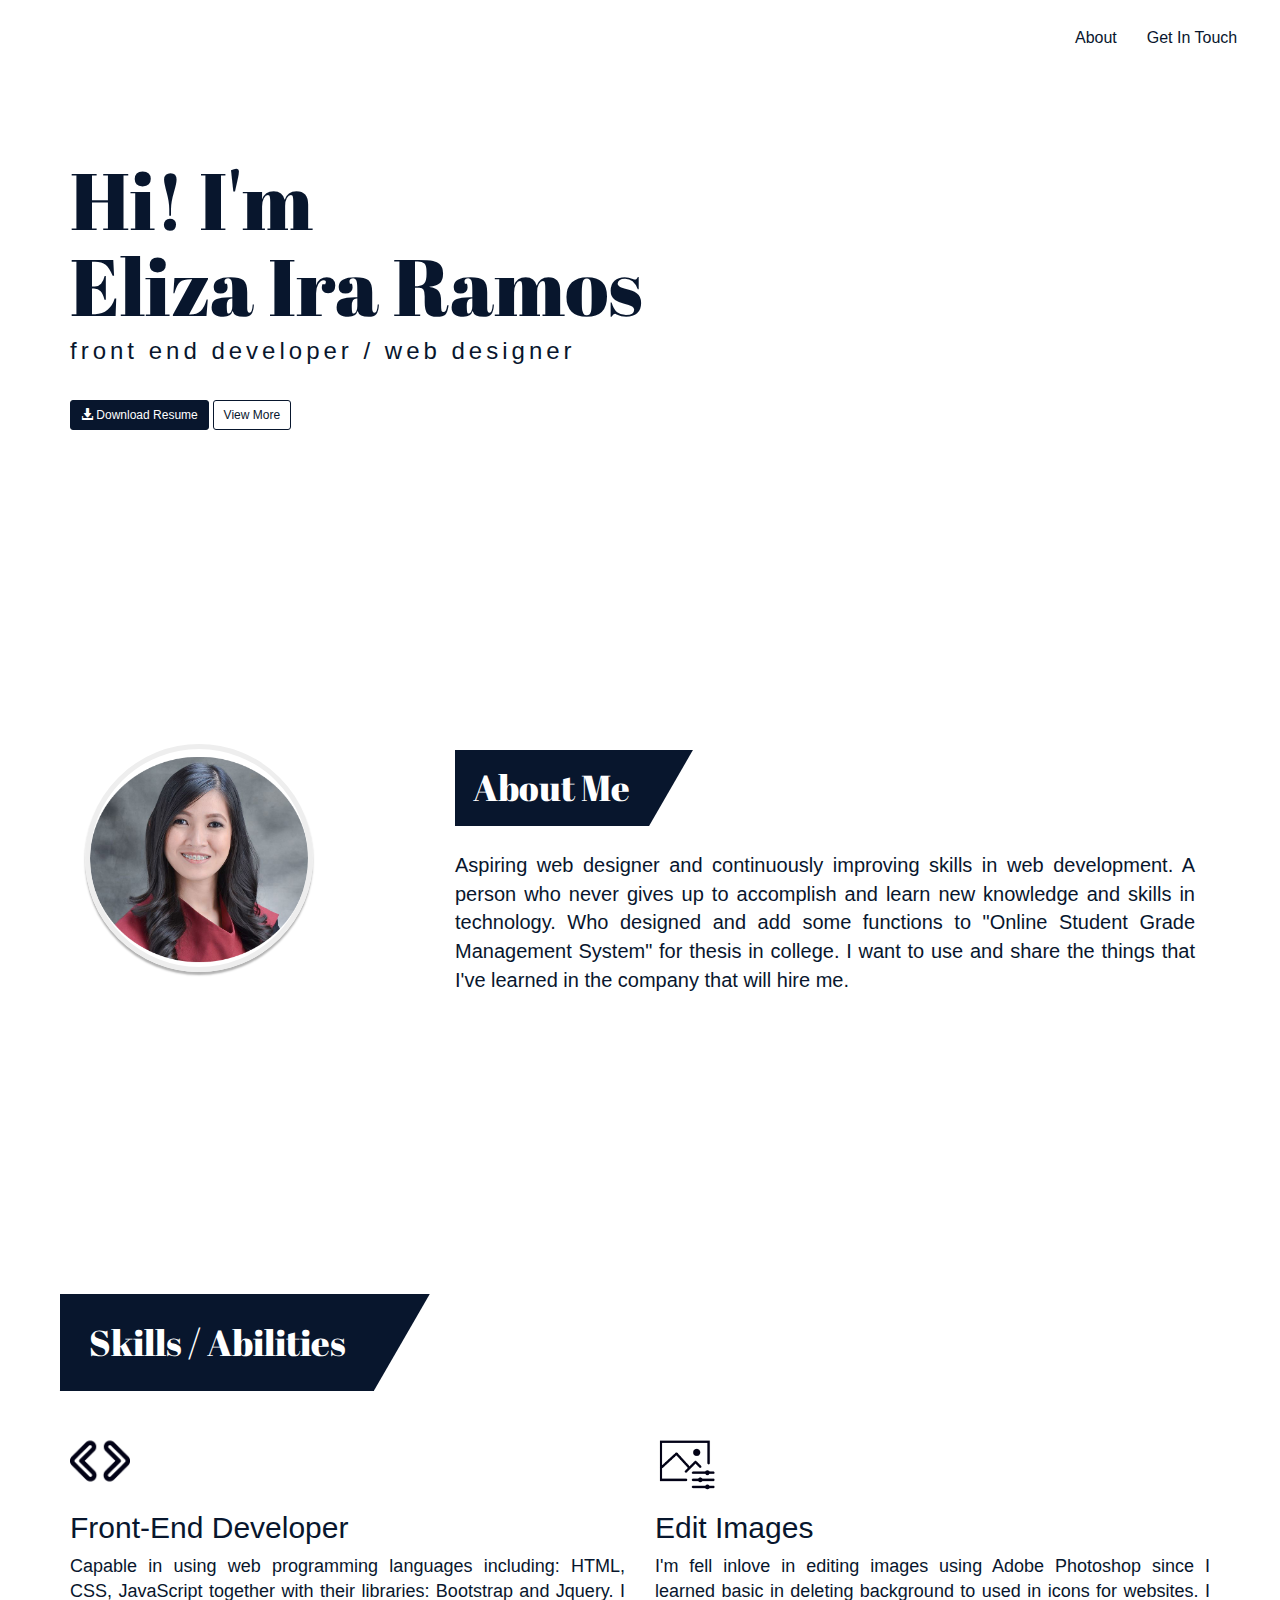
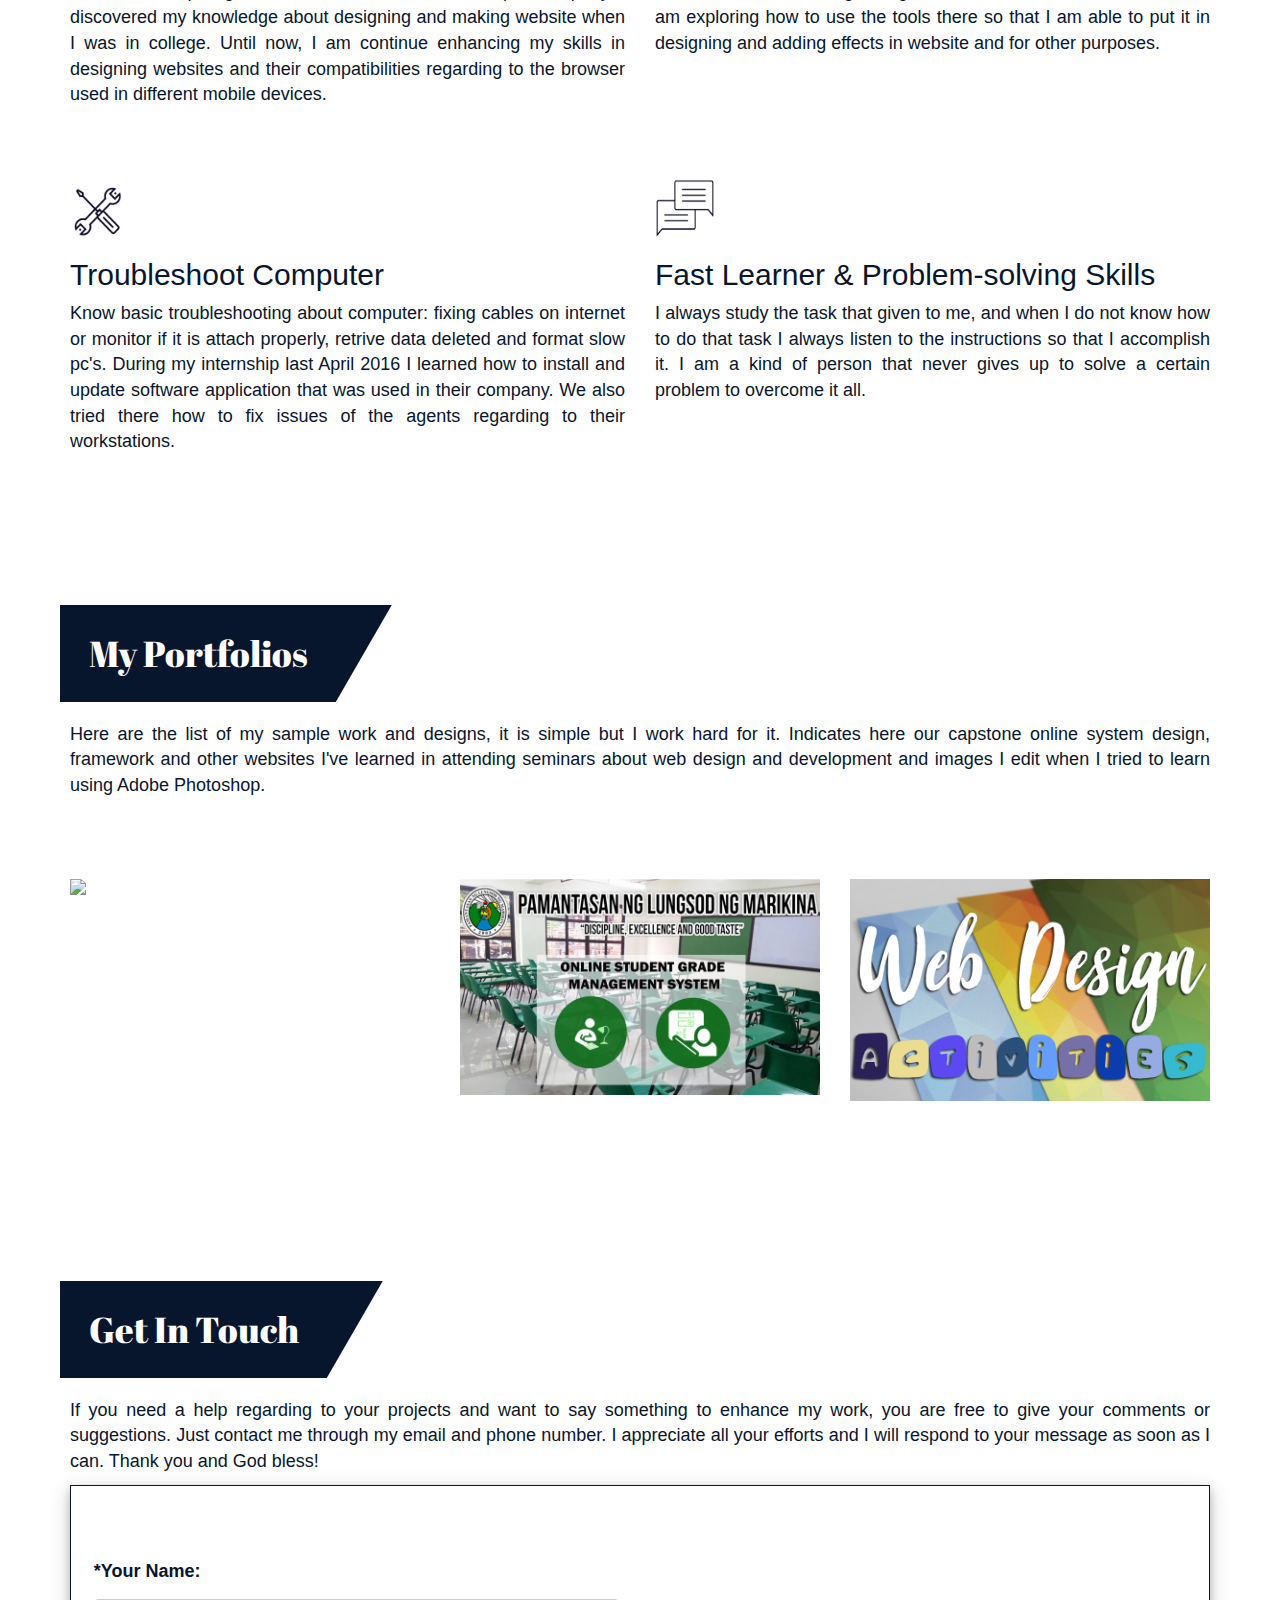
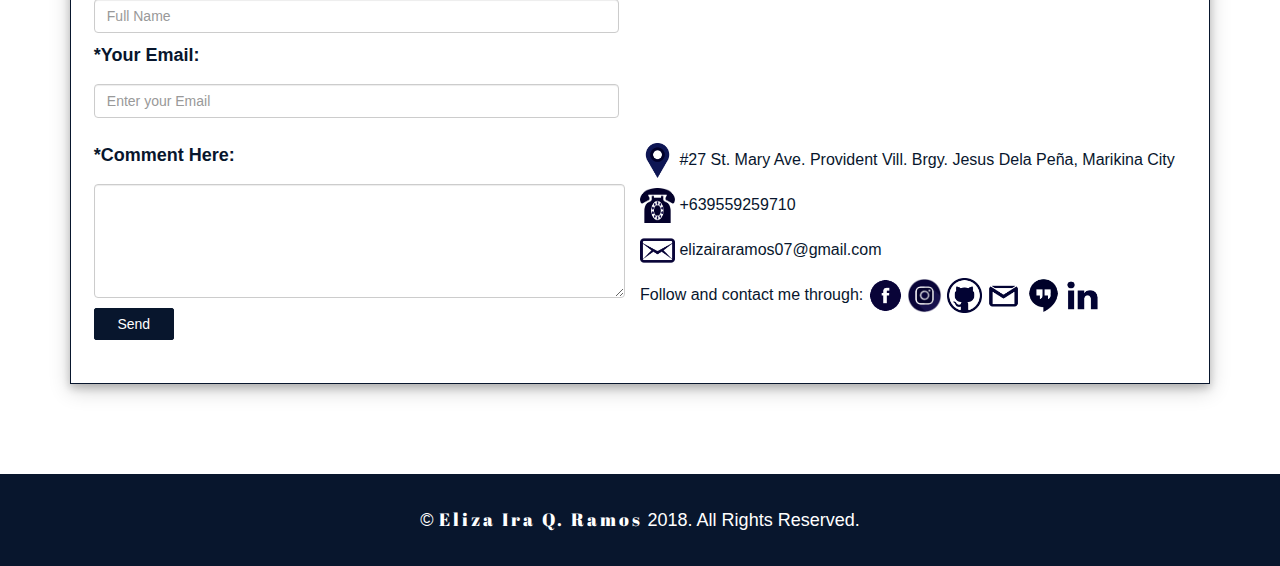
==== commit a0cc2e19: "modified" ====
--- a/index.html
+++ b/index.html
@@ -136,7 +136,7 @@
     <div class="row">
       <div class="gallery">
         <div class="col-6 col-md-4">
-           <img src="Images/my_framework.png" id="pic_portfolio">
+           <img src="Images/my_frameworkbck.png" id="pic_portfolio">
             <div class="hover_opacity">
               <div class="hover_click"><a href="myframework_index.html" target="_blank">My Framework</a></div>
             </div>
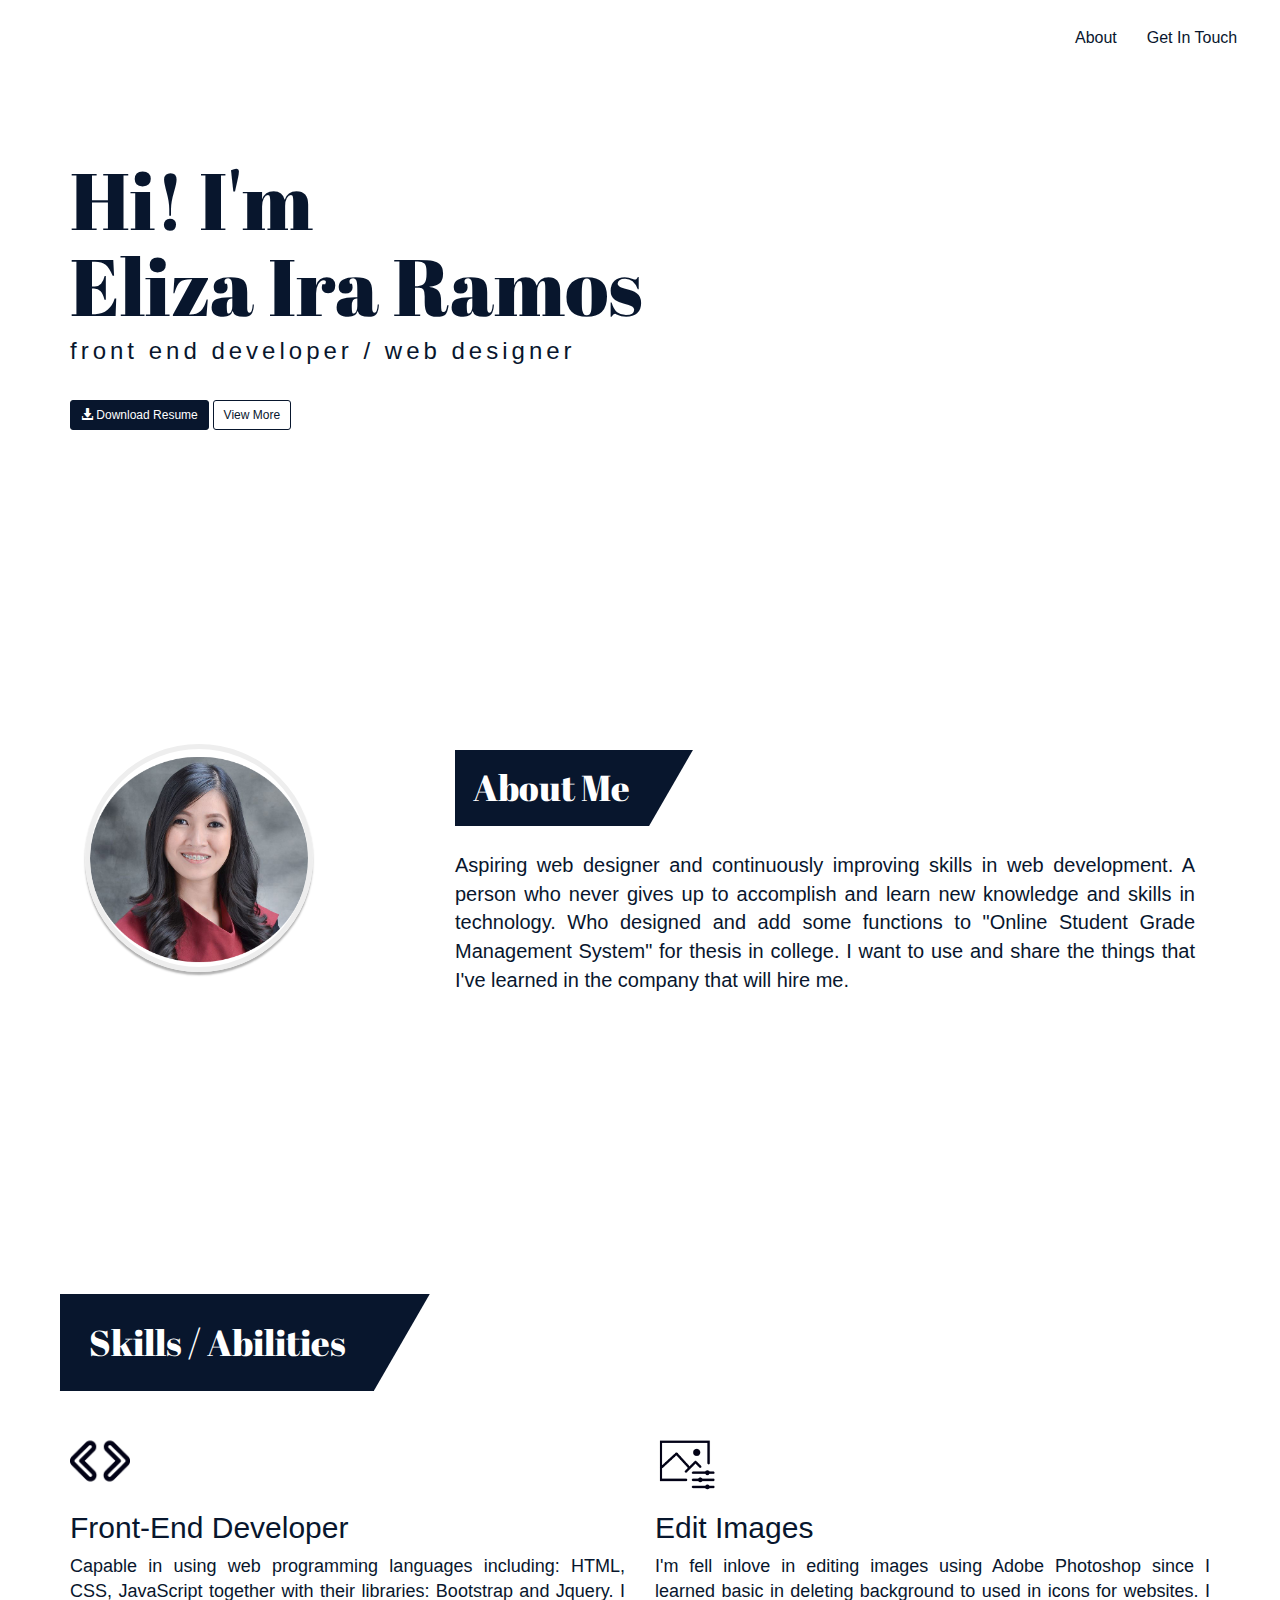
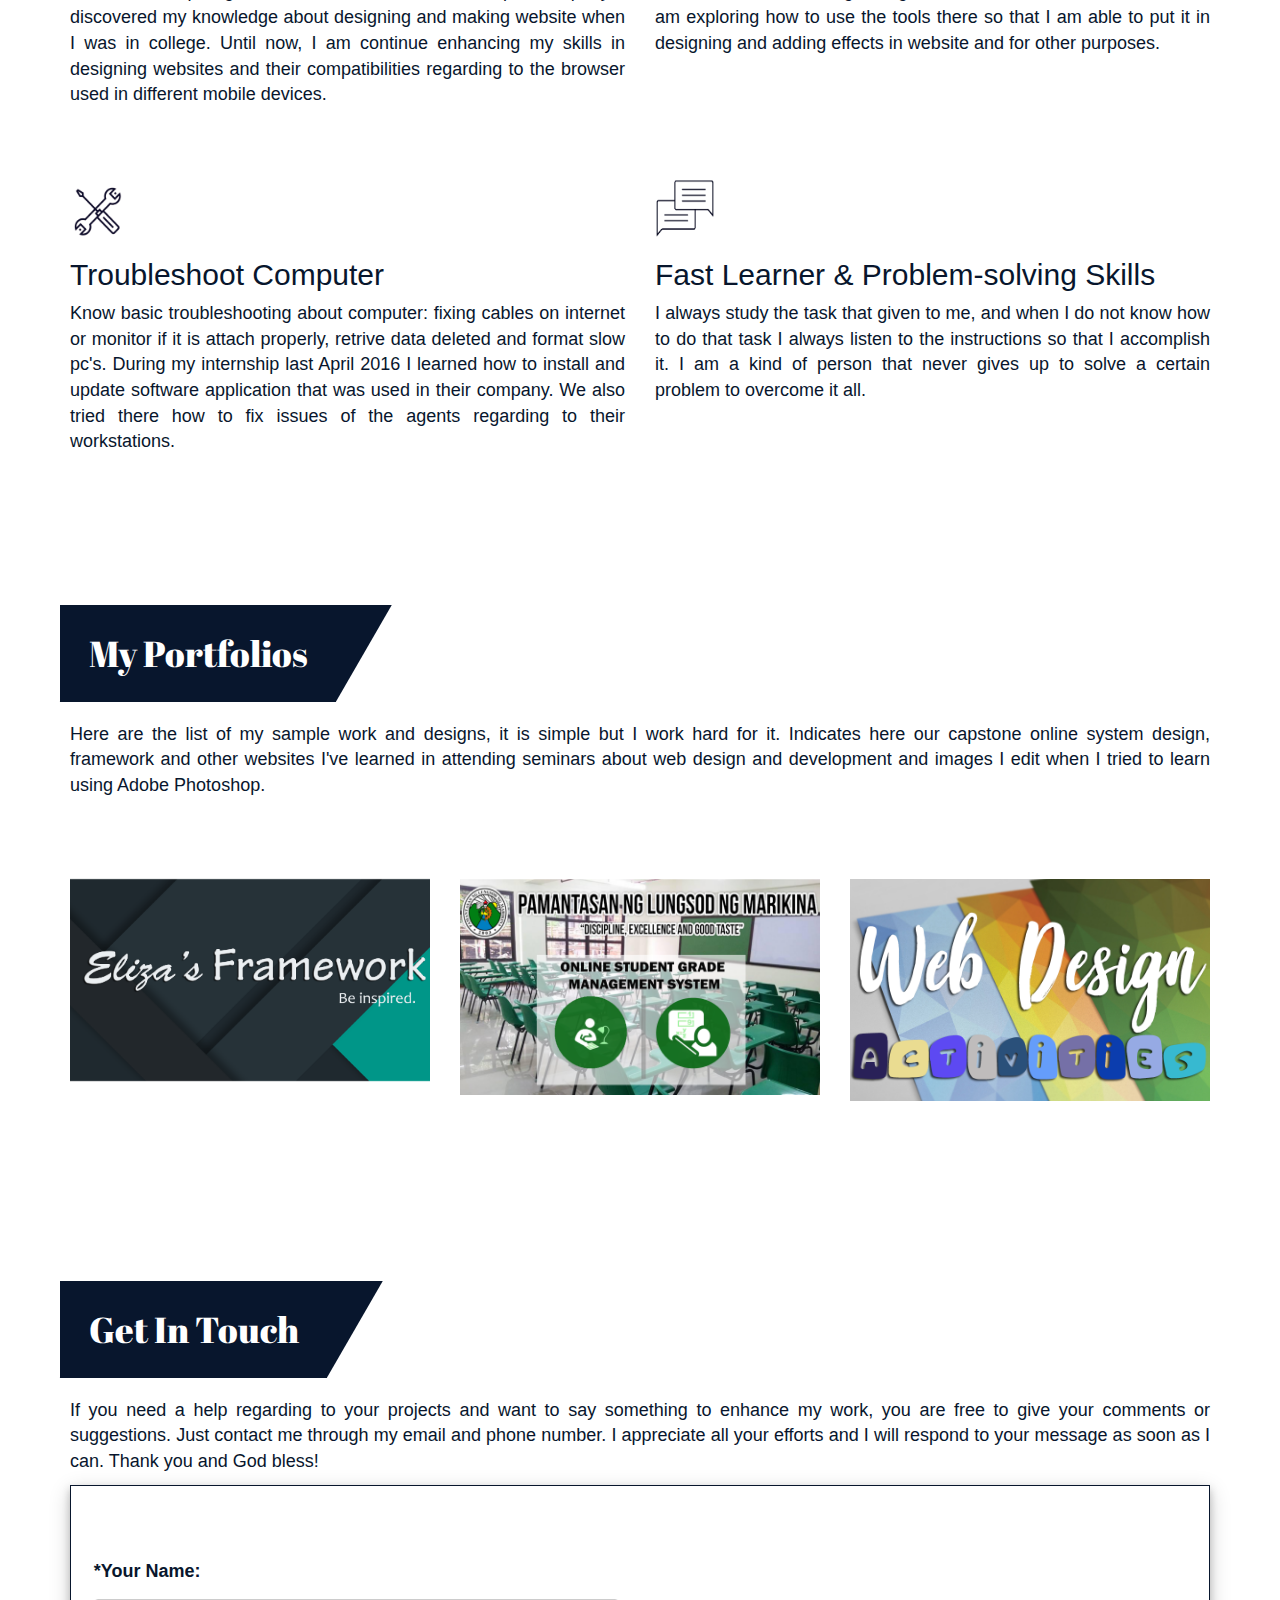
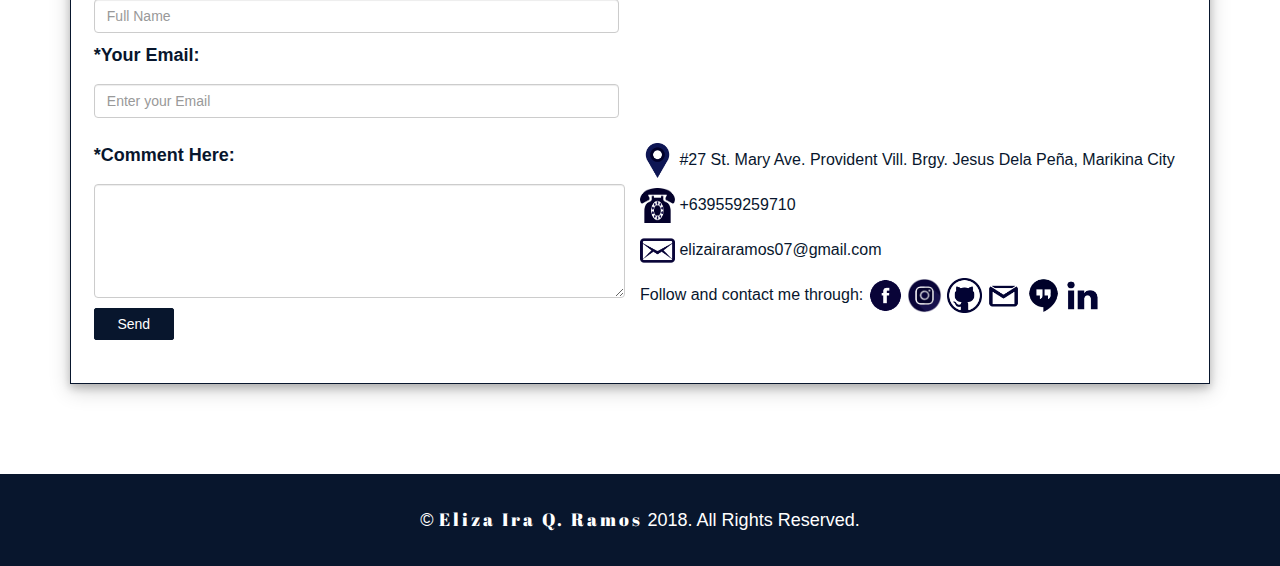
==== commit 4321e68e: "update index.html" ====
--- a/index.html
+++ b/index.html
@@ -136,7 +136,7 @@
     <div class="row">
       <div class="gallery">
         <div class="col-6 col-md-4">
-           <img src="Images/my_frameworkbck.png" id="pic_portfolio">
+           <img src="Images/frmwrk.PNG" id="pic_portfolio">
             <div class="hover_opacity">
               <div class="hover_click"><a href="myframework_index.html" target="_blank">My Framework</a></div>
             </div>
@@ -220,4 +220,4 @@
 </footer>
 
  </body>
-</html>+</html>
